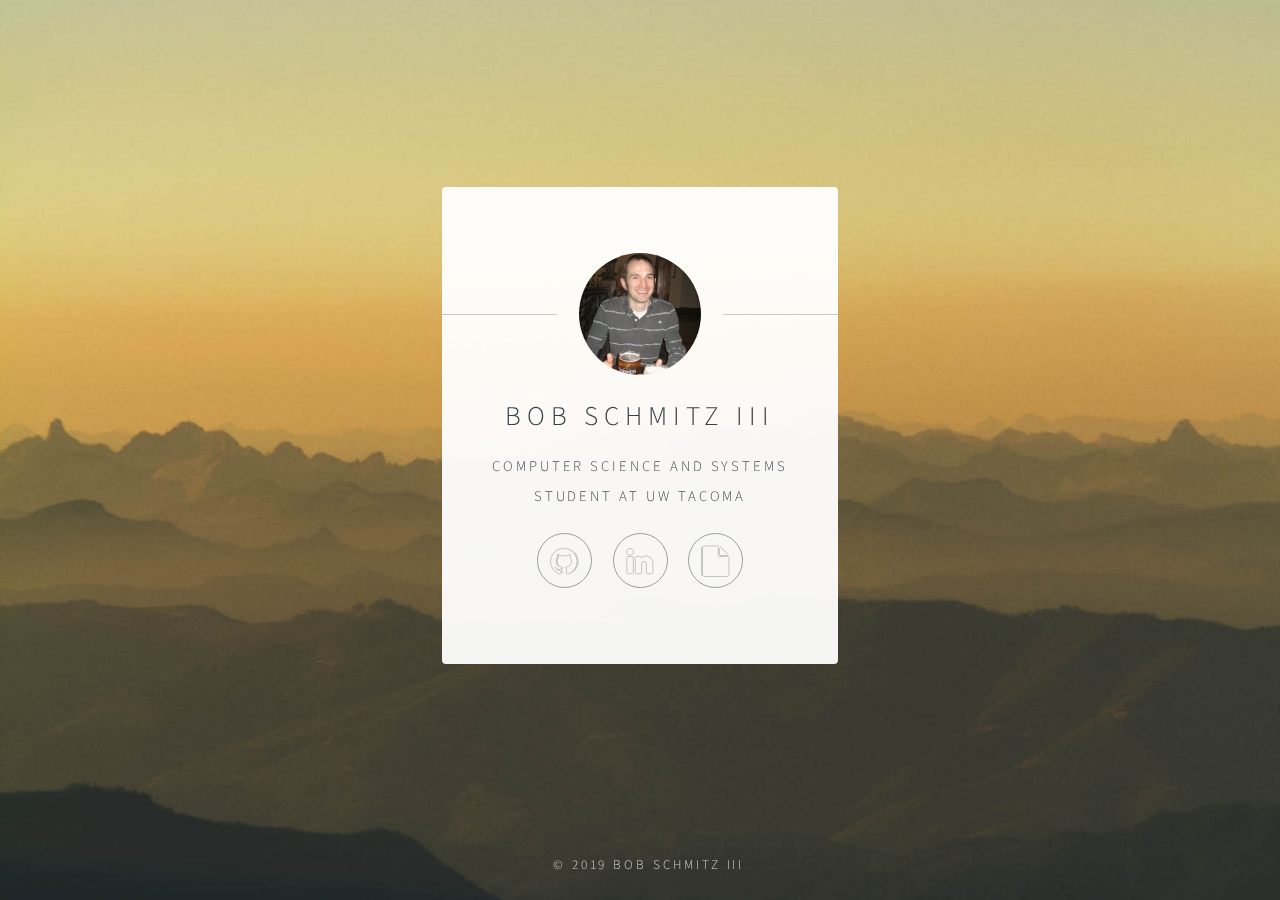
==== index.html @ 9a9c75ff "Add files via upload" ====
<!DOCTYPE HTML>
<!--
	Identity by HTML5 UP
	html5up.net | @ajlkn
	Free for personal and commercial use under the CCA 3.0 license (html5up.net/license)
-->
<html>
	<head>
		<title>Bob Schmitz III</title>
		<meta charset="utf-8" />
		<meta name="viewport" content="width=device-width, initial-scale=1, user-scalable=no" />
		<link rel="stylesheet" href="assets/css/main.css" />
		<noscript><link rel="stylesheet" href="assets/css/noscript.css" /></noscript>
	</head>
	<body class="is-preload">

		<!-- Wrapper -->
			<div id="wrapper">

				<!-- Main -->
					<section id="main">
						<header>
							<span class="avatar"><img src="images/avatar.jpg" alt="" /></span>
							<h1><b>Bob Schmitz III</b></h1>
							<p>Computer Science and Systems Student at UW Tacoma</p>
						</header>
						<footer>
							<ul class="icons">
								<li><a href="https://github.com/rgschmitz1" class="fa-github">GitHub</a></li>
								<li><a href="https://www.linkedin.com/in/bob-schmitz-iii" class="fa-linkedin">LinkedIn</a></li>
								<li><a href="https://www.slideshare.net/BobSchmitzIII/bob-schmitz-iii-resume-140490964" class="fa-file">Resume</a></li>
							</ul>
						</footer>
					</section>

				<!-- Footer -->
					<footer id="footer">
						<ul class="copyright">
							<li>&copy; 2019 Bob Schmitz III</li><!--<li>Design: <a href="http://html5up.net">HTML5 UP</a>--></li>
						</ul>
					</footer>

			</div>

		<!-- Scripts -->
			<script>
				if ('addEventListener' in window) {
					window.addEventListener('load', function() { document.body.className = document.body.className.replace(/\bis-preload\b/, ''); });
					document.body.className += (navigator.userAgent.match(/(MSIE|rv:11\.0)/) ? ' is-ie' : '');
				}
			</script>

	</body>
</html>
---- assets/css/main.css ----
@import url(font-awesome.min.css);
@import url("https://fonts.googleapis.com/css?family=Source+Sans+Pro:300");

/*
	Identity by HTML5 UP
	html5up.net | @ajlkn
	Free for personal and commercial use under the CCA 3.0 license (html5up.net/license)
*/

/* Icon (alt) */

	html, body, div, span, applet, object,
	iframe, h1, h2, h3, h4, h5, h6, p, blockquote,
	pre, a, abbr, acronym, address, big, cite,
	code, del, dfn, em, img, ins, kbd, q, s, samp,
	small, strike, strong, sub, sup, tt, var, b,
	u, i, center, dl, dt, dd, ol, ul, li, fieldset,
	form, label, legend, table, caption, tbody,
	tfoot, thead, tr, th, td, article, aside,
	canvas, details, embed, figure, figcaption,
	footer, header, hgroup, menu, nav, output, ruby,
	section, summary, time, mark, audio, video {
		margin: 0;
		padding: 0;
		border: 0;
		font-size: 100%;
		font: inherit;
		vertical-align: baseline;
	}

	article, aside, details, figcaption, figure,
	footer, header, hgroup, menu, nav, section {
		display: block;
	}

	body {
		line-height: 1;
	}

	ol, ul {
		list-style: none;
	}

	blockquote, q {
		quotes: none;
	}

		blockquote:before, blockquote:after, q:before, q:after {
			content: '';
			content: none;
		}

	table {
		border-collapse: collapse;
		border-spacing: 0;
	}

	body {
		-webkit-text-size-adjust: none;
	}

	mark {
		background-color: transparent;
		color: inherit;
	}

	input::-moz-focus-inner {
		border: 0;
		padding: 0;
	}

	input, select, textarea {
		-moz-appearance: none;
		-webkit-appearance: none;
		-ms-appearance: none;
		appearance: none;
	}

/* Basic */

	@media screen and (max-width: 480px) {

		html, body {
			min-width: 320px;
		}

	}

	html {
		box-sizing: border-box;
	}

	*, *:before, *:after {
		box-sizing: inherit;
	}

	body.is-preload *, body.is-preload *:before, body.is-preload *:after {
		-moz-animation: none !important;
		-webkit-animation: none !important;
		-ms-animation: none !important;
		animation: none !important;
		-moz-transition: none !important;
		-webkit-transition: none !important;
		-ms-transition: none !important;
		transition: none !important;
	}

	html {
		height: 100%;
	}

	body {
		height: 100%;
		background-color: #ffffff;
		background-image: url("../../images/bg.jpg");
		background-repeat: no-repeat;
		background-size: cover;
		background-position: center;
		background-attachment: fixed;
	}

		body:after {
			content: '';
			display: block;
			position: fixed;
			top: 0;
			left: 0;
			width: 100%;
			height: inherit;
			opacity: 0;
			z-index: 1;
			background-color: #ffffff;
			background-image: url("images/overlay.png"), -moz-linear-gradient(60deg, rgba(255, 165, 150, 0.5) 5%, rgba(0, 228, 255, 0.35));
			background-image: url("images/overlay.png"), -webkit-linear-gradient(60deg, rgba(255, 165, 150, 0.5) 5%, rgba(0, 228, 255, 0.35));
			background-image: url("images/overlay.png"), -ms-linear-gradient(60deg, rgba(255, 165, 150, 0.5) 5%, rgba(0, 228, 255, 0.35));
			background-image: url("images/overlay.png"), linear-gradient(60deg, rgba(255, 165, 150, 0.5) 5%, rgba(0, 228, 255, 0.35));
			background-repeat: repeat,			no-repeat;
			background-size: 100px 100px, cover;
			background-position: top left,		center center;
			-moz-transition: opacity 1.75s ease-out;
			-webkit-transition: opacity 1.75s ease-out;
			-ms-transition: opacity 1.75s ease-out;
			transition: opacity 1.75s ease-out;
		}

		body.is-preload:after {
			opacity: 1;
		}

/* Type */

	body, input, select, textarea {
		color: #414f57;
		font-family: "Source Sans Pro", Helvetica, sans-serif;
		font-size: 14pt;
		font-weight: 300;
		line-height: 2;
		letter-spacing: 0.2em;
		text-transform: uppercase;
	}

		@media screen and (max-width: 1680px) {

			body, input, select, textarea {
				font-size: 11pt;
			}

		}

		@media screen and (max-width: 480px) {

			body, input, select, textarea {
				font-size: 10pt;
				line-height: 1.75;
			}

		}

	a {
		-moz-transition: color 0.2s ease, border-color 0.2s ease;
		-webkit-transition: color 0.2s ease, border-color 0.2s ease;
		-ms-transition: color 0.2s ease, border-color 0.2s ease;
		transition: color 0.2s ease, border-color 0.2s ease;
		color: inherit;
		text-decoration: none;
	}

		a:before {
			-moz-transition: color 0.2s ease, text-shadow 0.2s ease;
			-webkit-transition: color 0.2s ease, text-shadow 0.2s ease;
			-ms-transition: color 0.2s ease, text-shadow 0.2s ease;
			transition: color 0.2s ease, text-shadow 0.2s ease;
		}

		a:hover {
			color: #ff7496;
		}

	strong, b {
		color: #313f47;
	}

	em, i {
		font-style: italic;
	}

	p {
		margin: 0 0 1.5em 0;
	}

	h1, h2, h3, h4, h5, h6 {
		color: #313f47;
		line-height: 1.5;
		margin: 0 0 0.75em 0;
	}

		h1 a, h2 a, h3 a, h4 a, h5 a, h6 a {
			color: inherit;
			text-decoration: none;
		}

	h1 {
		font-size: 1.85em;
		letter-spacing: 0.22em;
		margin: 0 0 0.525em 0;
	}

	h2 {
		font-size: 1.25em;
	}

	h3 {
		font-size: 1em;
	}

	h4 {
		font-size: 1em;
	}

	h5 {
		font-size: 1em;
	}

	h6 {
		font-size: 1em;
	}

	@media screen and (max-width: 480px) {

		h1 {
			font-size: 1.65em;
		}

	}

	sub {
		font-size: 0.8em;
		position: relative;
		top: 0.5em;
	}

	sup {
		font-size: 0.8em;
		position: relative;
		top: -0.5em;
	}

	hr {
		border: 0;
		border-bottom: solid 1px #c8cccf;
		margin: 3em 0;
	}

/* Form */

	form {
		margin: 0 0 1.5em 0;
	}

		form > :last-child {
			margin-bottom: 0;
		}

		form > .fields {
			display: -moz-flex;
			display: -webkit-flex;
			display: -ms-flex;
			display: flex;
			-moz-flex-wrap: wrap;
			-webkit-flex-wrap: wrap;
			-ms-flex-wrap: wrap;
			flex-wrap: wrap;
			width: calc(100% + 2.25em);
			margin: -1.125em 0 1.5em -1.125em;
		}

			form > .fields > .field {
				-moz-flex-grow: 0;
				-webkit-flex-grow: 0;
				-ms-flex-grow: 0;
				flex-grow: 0;
				-moz-flex-shrink: 0;
				-webkit-flex-shrink: 0;
				-ms-flex-shrink: 0;
				flex-shrink: 0;
				padding: 1.125em 0 0 1.125em;
				width: calc(100% - 1.125em);
			}

				form > .fields > .field.half {
					width: calc(50% - 0.5625em);
				}

				form > .fields > .field.third {
					width: calc(100%/3 - 0.375em);
				}

				form > .fields > .field.quarter {
					width: calc(25% - 0.28125em);
				}

		@media screen and (max-width: 480px) {

			form > .fields {
				width: calc(100% + 2.25em);
				margin: -1.125em 0 1.5em -1.125em;
			}

				form > .fields > .field {
					padding: 1.125em 0 0 1.125em;
					width: calc(100% - 1.125em);
				}

					form > .fields > .field.half {
						width: calc(100% - 1.125em);
					}

					form > .fields > .field.third {
						width: calc(100% - 1.125em);
					}

					form > .fields > .field.quarter {
						width: calc(100% - 1.125em);
					}

		}

	label {
		color: #313f47;
		display: block;
		font-size: 0.9em;
		margin: 0 0 0.75em 0;
	}

	input[type="text"],
	input[type="password"],
	input[type="email"],
	input[type="tel"],
	select,
	textarea {
		-moz-appearance: none;
		-webkit-appearance: none;
		-ms-appearance: none;
		appearance: none;
		border-radius: 4px;
		border: solid 1px #c8cccf;
		color: inherit;
		display: block;
		outline: 0;
		padding: 0 1em;
		text-decoration: none;
		width: 100%;
	}

		input[type="text"]:invalid,
		input[type="password"]:invalid,
		input[type="email"]:invalid,
		input[type="tel"]:invalid,
		select:invalid,
		textarea:invalid {
			box-shadow: none;
		}

		input[type="text"]:focus,
		input[type="password"]:focus,
		input[type="email"]:focus,
		input[type="tel"]:focus,
		select:focus,
		textarea:focus {
			border-color: #ff7496;
		}

	select {
		background-image: url("data:image/svg+xml;charset=utf8,%3Csvg xmlns='http://www.w3.org/2000/svg' width='40' height='40' preserveAspectRatio='none' viewBox='0 0 40 40'%3E%3Cpath d='M9.4,12.3l10.4,10.4l10.4-10.4c0.2-0.2,0.5-0.4,0.9-0.4c0.3,0,0.6,0.1,0.9,0.4l3.3,3.3c0.2,0.2,0.4,0.5,0.4,0.9 c0,0.4-0.1,0.6-0.4,0.9L20.7,31.9c-0.2,0.2-0.5,0.4-0.9,0.4c-0.3,0-0.6-0.1-0.9-0.4L4.3,17.3c-0.2-0.2-0.4-0.5-0.4-0.9 c0-0.4,0.1-0.6,0.4-0.9l3.3-3.3c0.2-0.2,0.5-0.4,0.9-0.4S9.1,12.1,9.4,12.3z' fill='%23c8cccf' /%3E%3C/svg%3E");
		background-size: 1.25rem;
		background-repeat: no-repeat;
		background-position: calc(100% - 1rem) center;
		height: 2.75em;
		padding-right: 2.75em;
		text-overflow: ellipsis;
	}

		select option {
			color: #313f47;
			background: #ffffff;
		}

		select:focus::-ms-value {
			background-color: transparent;
		}

		select::-ms-expand {
			display: none;
		}

	input[type="text"],
	input[type="password"],
	input[type="email"],
	select {
		height: 2.75em;
	}

	textarea {
		padding: 0.75em 1em;
	}

	input[type="checkbox"],
	input[type="radio"] {
		-moz-appearance: none;
		-webkit-appearance: none;
		-ms-appearance: none;
		appearance: none;
		display: block;
		float: left;
		margin-right: -2em;
		opacity: 0;
		width: 1em;
		z-index: -1;
	}

		input[type="checkbox"] + label,
		input[type="radio"] + label {
			text-decoration: none;
			color: #414f57;
			cursor: pointer;
			display: inline-block;
			font-size: 1em;
			font-weight: 300;
			padding-left: 2.4em;
			padding-right: 0.75em;
			position: relative;
		}

			input[type="checkbox"] + label:before,
			input[type="radio"] + label:before {
				-moz-osx-font-smoothing: grayscale;
				-webkit-font-smoothing: antialiased;
				font-family: FontAwesome;
				font-style: normal;
				font-weight: normal;
				text-transform: none !important;
			}

			input[type="checkbox"] + label:before,
			input[type="radio"] + label:before {
				border-radius: 4px;
				border: solid 1px #c8cccf;
				content: '';
				display: inline-block;
				height: 1.65em;
				left: 0;
				line-height: 1.58125em;
				position: absolute;
				text-align: center;
				top: 0.15em;
				width: 1.65em;
			}

		input[type="checkbox"]:checked + label:before,
		input[type="radio"]:checked + label:before {
			color: #ff7496;
			content: '\f00c';
		}

		input[type="checkbox"]:focus + label:before,
		input[type="radio"]:focus + label:before {
			border-color: #ff7496;
		}

	input[type="checkbox"] + label:before {
		border-radius: 4px;
	}

	input[type="radio"] + label:before {
		border-radius: 100%;
	}

	::-webkit-input-placeholder {
		color: #616f77 !important;
		opacity: 1.0;
	}

	:-moz-placeholder {
		color: #616f77 !important;
		opacity: 1.0;
	}

	::-moz-placeholder {
		color: #616f77 !important;
		opacity: 1.0;
	}

	:-ms-input-placeholder {
		color: #616f77 !important;
		opacity: 1.0;
	}

/* Icon */

	.icon {
		text-decoration: none;
		position: relative;
		border-bottom: none;
	}

		.icon:before {
			-moz-osx-font-smoothing: grayscale;
			-webkit-font-smoothing: antialiased;
			font-family: FontAwesome;
			font-style: normal;
			font-weight: normal;
			text-transform: none !important;
		}

		.icon > .label {
			display: none;
		}

/* List */

	ol {
		list-style: decimal;
		margin: 0 0 1.5em 0;
		padding-left: 1.25em;
	}

		ol li {
			padding-left: 0.25em;
		}

	ul {
		list-style: disc;
		margin: 0 0 1.5em 0;
		padding-left: 1em;
	}

		ul li {
			padding-left: 0.5em;
		}

		ul.alt {
			list-style: none;
			padding-left: 0;
		}

			ul.alt li {
				border-top: solid 1px #c8cccf;
				padding: 0.5em 0;
			}

				ul.alt li:first-child {
					border-top: 0;
					padding-top: 0;
				}

	dl {
		margin: 0 0 1.5em 0;
	}

		dl dt {
			display: block;
			margin: 0 0 0.75em 0;
		}

		dl dd {
			margin-left: 1.5em;
		}

/* Actions */

	ul.actions {
		display: -moz-flex;
		display: -webkit-flex;
		display: -ms-flex;
		display: flex;
		cursor: default;
		list-style: none;
		margin-left: -0.75em;
		padding-left: 0;
	}

		ul.actions li {
			padding: 0 0 0 0.75em;
			vertical-align: middle;
		}

		ul.actions.special {
			-moz-justify-content: center;
			-webkit-justify-content: center;
			-ms-justify-content: center;
			justify-content: center;
			width: 100%;
			margin-left: 0;
		}

			ul.actions.special li:first-child {
				padding-left: 0;
			}

		ul.actions.stacked {
			-moz-flex-direction: column;
			-webkit-flex-direction: column;
			-ms-flex-direction: column;
			flex-direction: column;
			margin-left: 0;
		}

			ul.actions.stacked li {
				padding: 0.975em 0 0 0;
			}

				ul.actions.stacked li:first-child {
					padding-top: 0;
				}

		ul.actions.fit {
			width: calc(100% + 0.75em);
		}

			ul.actions.fit li {
				-moz-flex-grow: 1;
				-webkit-flex-grow: 1;
				-ms-flex-grow: 1;
				flex-grow: 1;
				-moz-flex-shrink: 1;
				-webkit-flex-shrink: 1;
				-ms-flex-shrink: 1;
				flex-shrink: 1;
				width: 100%;
			}

				ul.actions.fit li > * {
					width: 100%;
				}

			ul.actions.fit.stacked {
				width: 100%;
			}

		@media screen and (max-width: 480px) {

			ul.actions:not(.fixed) {
				-moz-flex-direction: column;
				-webkit-flex-direction: column;
				-ms-flex-direction: column;
				flex-direction: column;
				margin-left: 0;
				width: 100% !important;
			}

				ul.actions:not(.fixed) li {
					-moz-flex-grow: 1;
					-webkit-flex-grow: 1;
					-ms-flex-grow: 1;
					flex-grow: 1;
					-moz-flex-shrink: 1;
					-webkit-flex-shrink: 1;
					-ms-flex-shrink: 1;
					flex-shrink: 1;
					padding: 0.75em 0 0 0;
					text-align: center;
					width: 100%;
				}

					ul.actions:not(.fixed) li > * {
						width: 100%;
					}

					ul.actions:not(.fixed) li:first-child {
						padding-top: 0;
					}

					ul.actions:not(.fixed) li input[type="submit"],
					ul.actions:not(.fixed) li input[type="reset"],
					ul.actions:not(.fixed) li input[type="button"],
					ul.actions:not(.fixed) li button,
					ul.actions:not(.fixed) li .button {
						width: 100%;
					}

						ul.actions:not(.fixed) li input[type="submit"].icon:before,
						ul.actions:not(.fixed) li input[type="reset"].icon:before,
						ul.actions:not(.fixed) li input[type="button"].icon:before,
						ul.actions:not(.fixed) li button.icon:before,
						ul.actions:not(.fixed) li .button.icon:before {
							margin-left: -0.5rem;
						}

		}

/* Icons */

	ul.icons {
		cursor: default;
		list-style: none;
		padding-left: 0;
		margin-top: -0.675em;
	}

		ul.icons li {
			display: inline-block;
			padding: 0.675em 0.5em;
		}

			ul.icons li a {
				text-decoration: none;
				position: relative;
				display: block;
				width: 3.75em;
				height: 3.75em;
				border-radius: 100%;
				border: solid 1px #98a4ad;
				line-height: 3.75em;
				overflow: hidden;
				text-align: center;
				text-indent: 3.75em;
				white-space: nowrap;
			}

				ul.icons li a:before {
					-moz-osx-font-smoothing: grayscale;
					-webkit-font-smoothing: antialiased;
					font-family: FontAwesome;
					font-style: normal;
					font-weight: normal;
					text-transform: none !important;
				}

				ul.icons li a:before {
					color: #ffffff;
					text-shadow: 1.25px 0px 0px #c8cccf, -1.25px 0px 0px #c8cccf, 0px 1.25px 0px #c8cccf, 0px -1.25px 0px #c8cccf;
				}

				ul.icons li a:hover:before {
					text-shadow: 1.25px 0px 0px #666692, -1.25px 0px 0px #666692, 0px 1.25px 0px #666692, 0px -1.25px 0px #666692;
				}

				ul.icons li a:before {
					position: absolute;
					top: 0;
					left: 0;
					width: inherit;
					height: inherit;
					font-size: 1.85rem;
					line-height: inherit;
					text-align: center;
					text-indent: 0;
				}

				ul.icons li a:hover {
					border-color: #666692;
				}

		@media screen and (max-width: 480px) {

			ul.icons li a:before {
				font-size: 1.5rem;
			}

		}

/* Button */

	input[type="submit"],
	input[type="reset"],
	input[type="button"],
	button,
	.button {
		-moz-appearance: none;
		-webkit-appearance: none;
		-ms-appearance: none;
		appearance: none;
		-moz-transition: background-color 0.2s ease-in-out, border-color 0.2s ease-in-out, color 0.2s ease-in-out;
		-webkit-transition: background-color 0.2s ease-in-out, border-color 0.2s ease-in-out, color 0.2s ease-in-out;
		-ms-transition: background-color 0.2s ease-in-out, border-color 0.2s ease-in-out, color 0.2s ease-in-out;
		transition: background-color 0.2s ease-in-out, border-color 0.2s ease-in-out, color 0.2s ease-in-out;
		display: inline-block;
		height: 2.75em;
		line-height: 2.75em;
		padding: 0 1.5em;
		background-color: transparent;
		border-radius: 4px;
		border: solid 1px #c8cccf;
		color: #414f57 !important;
		cursor: pointer;
		text-align: center;
		text-decoration: none;
		white-space: nowrap;
	}

		input[type="submit"]:hover,
		input[type="reset"]:hover,
		input[type="button"]:hover,
		button:hover,
		.button:hover {
			border-color: #ff7496;
			color: #ff7496 !important;
		}

		input[type="submit"].icon,
		input[type="reset"].icon,
		input[type="button"].icon,
		button.icon,
		.button.icon {
			padding-left: 1.35em;
		}

			input[type="submit"].icon:before,
			input[type="reset"].icon:before,
			input[type="button"].icon:before,
			button.icon:before,
			.button.icon:before {
				margin-right: 0.5em;
			}

		input[type="submit"].fit,
		input[type="reset"].fit,
		input[type="button"].fit,
		button.fit,
		.button.fit {
			width: 100%;
		}

		input[type="submit"].small,
		input[type="reset"].small,
		input[type="button"].small,
		button.small,
		.button.small {
			font-size: 0.8em;
		}

		input[type="submit"].large,
		input[type="reset"].large,
		input[type="button"].large,
		button.large,
		.button.large {
			font-size: 1.35em;
		}

		input[type="submit"].disabled, input[type="submit"]:disabled,
		input[type="reset"].disabled,
		input[type="reset"]:disabled,
		input[type="button"].disabled,
		input[type="button"]:disabled,
		button.disabled,
		button:disabled,
		.button.disabled,
		.button:disabled {
			pointer-events: none;
			opacity: 0.5;
		}

/* Main */

	#main {
		-moz-transform-origin: 50% 50%;
		-webkit-transform-origin: 50% 50%;
		-ms-transform-origin: 50% 50%;
		transform-origin: 50% 50%;
		-moz-transform: rotateX(0deg);
		-webkit-transform: rotateX(0deg);
		-ms-transform: rotateX(0deg);
		transform: rotateX(0deg);
		-moz-transition: opacity 1s ease, -moz-transform 1s ease;
		-webkit-transition: opacity 1s ease, -webkit-transform 1s ease;
		-ms-transition: opacity 1s ease, -ms-transform 1s ease;
		transition: opacity 1s ease, transform 1s ease;
		padding: 4.5em 3em 3em 3em ;
		background: #ffffff;
		border-radius: 4px;
		cursor: default;
		max-width: 100%;
		opacity: 0.95;
		position: relative;
		text-align: center;
		width: 27em;
	}

		#main .avatar {
			position: relative;
			display: block;
			margin-bottom: 1.5em;
		}

			#main .avatar img {
				display: block;
				margin: 0 auto;
				border-radius: 100%;
				box-shadow: 0 0 0 1.5em #ffffff;
			}

			#main .avatar:before {
				content: '';
				display: block;
				position: absolute;
				top: 50%;
				left: -3em;
				width: calc(100% + 6em);
				height: 1px;
				z-index: -1;
				background: #c8cccf;
			}

		@media screen and (max-width: 480px) {

			#main {
				padding: 4em 2em 2.5em 2em ;
				width: 100%;
			}

				#main .avatar:before {
					left: -2em;
					width: calc(100% + 4em);
				}

		}

		body.is-preload #main {
			-moz-transform: rotateX(15deg);
			-webkit-transform: rotateX(15deg);
			-ms-transform: rotateX(15deg);
			transform: rotateX(15deg);
			opacity: 0;
		}

/* Footer */

	#footer {
		-moz-align-self: -moz-flex-end;
		-webkit-align-self: -webkit-flex-end;
		-ms-align-self: -ms-flex-end;
		align-self: flex-end;
		width: 100%;
		padding: 1.5em 0 0 0;
		color: rgba(255, 255, 255, 0.75);
		cursor: default;
		text-align: center;
	}

		#footer .copyright {
			margin: 0;
			padding: 0;
			font-size: 0.9em;
			list-style: none;
		}

			#footer .copyright li {
				display: inline-block;
				margin: 0 0 0 0.45em;
				padding: 0 0 0 0.85em;
				border-left: solid 1px rgba(255, 255, 255, 0.5);
				line-height: 1;
			}

				#footer .copyright li:first-child {
					border-left: 0;
				}

/* Wrapper */

	#wrapper {
		display: -moz-flex;
		display: -webkit-flex;
		display: -ms-flex;
		display: flex;
		-moz-align-items: center;
		-webkit-align-items: center;
		-ms-align-items: center;
		align-items: center;
		-moz-justify-content: space-between;
		-webkit-justify-content: space-between;
		-ms-justify-content: space-between;
		justify-content: space-between;
		-moz-flex-direction: column;
		-webkit-flex-direction: column;
		-ms-flex-direction: column;
		flex-direction: column;
		-moz-perspective: 1000px;
		-webkit-perspective: 1000px;
		-ms-perspective: 1000px;
		perspective: 1000px;
		position: relative;
		min-height: 100%;
		padding: 1.5em;
		z-index: 2;
	}

		#wrapper > * {
			z-index: 1;
		}

		#wrapper:before {
			content: '';
			display: block;
		}

		@media screen and (max-width: 360px) {

			#wrapper {
				padding: 0.75em;
			}

		}

		body.is-ie #wrapper {
			height: 100%;
		}
---- assets/css/noscript.css ----
/*
	Identity by HTML5 UP
	html5up.net | @ajlkn
	Free for personal and commercial use under the CCA 3.0 license (html5up.net/license)
*/

/* Basic */

	body:after {
		display: none;
	}

/* Main */

	#main {
		-moz-transform: none !important;
		-webkit-transform: none !important;
		-ms-transform: none !important;
		transform: none !important;
		opacity: 1 !important;
	}
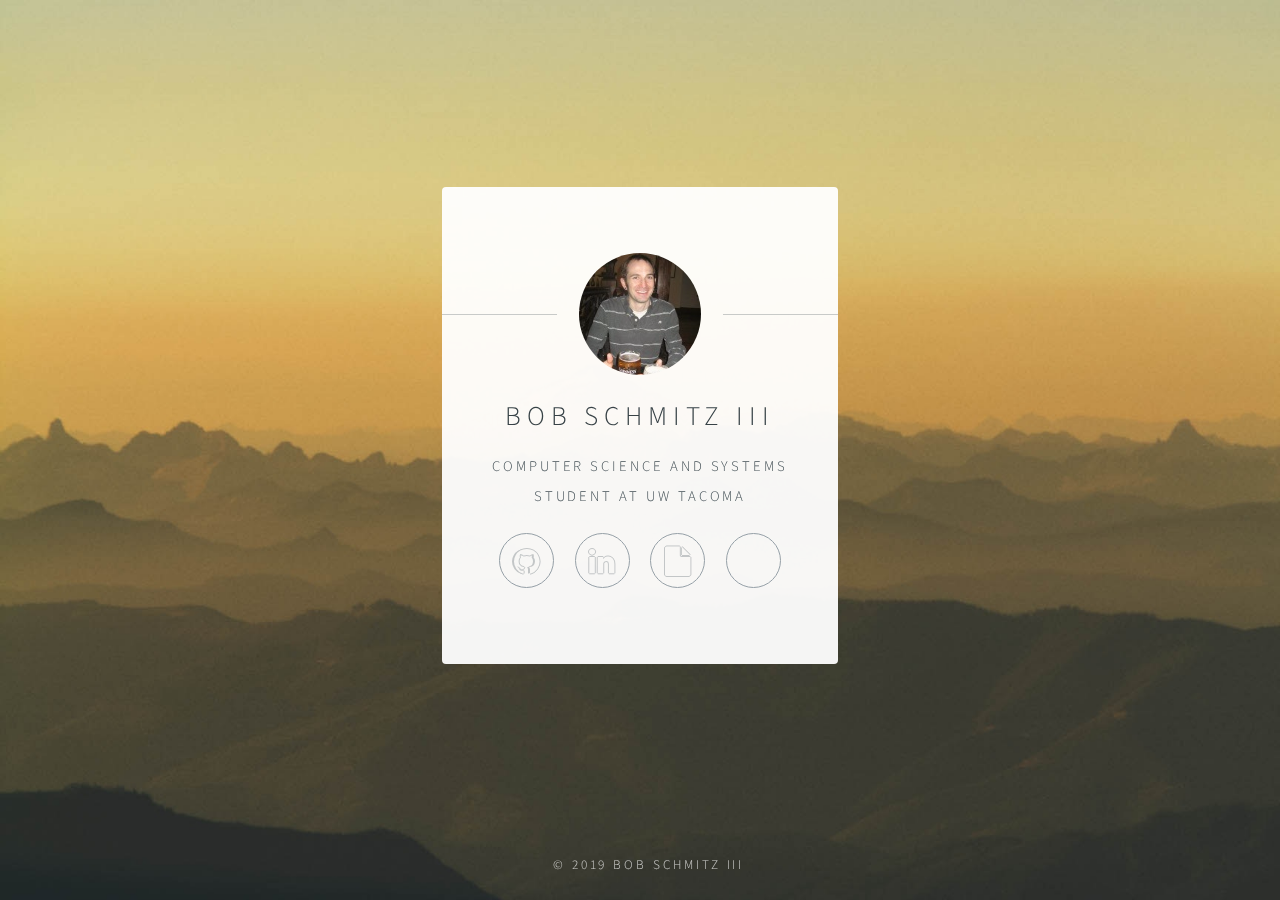
==== commit 52132074: "Added personal forum" ====
--- a/index.html
+++ b/index.html
@@ -29,6 +29,7 @@
 								<li><a href="https://github.com/rgschmitz1" class="fa-github">GitHub</a></li>
 								<li><a href="https://www.linkedin.com/in/bob-schmitz-iii" class="fa-linkedin">LinkedIn</a></li>
 								<li><a href="https://www.slideshare.net/BobSchmitzIII/bob-schmitz-iii-resume-140490964" class="fa-file">Resume</a></li>
+								<li><a href="http://bsbrews.mooo.com/forum/" class="fa-chat">Forum</a></li>
 							</ul>
 						</footer>
 					</section>
@@ -51,4 +52,4 @@
 			</script>
 
 	</body>
-</html>+</html>
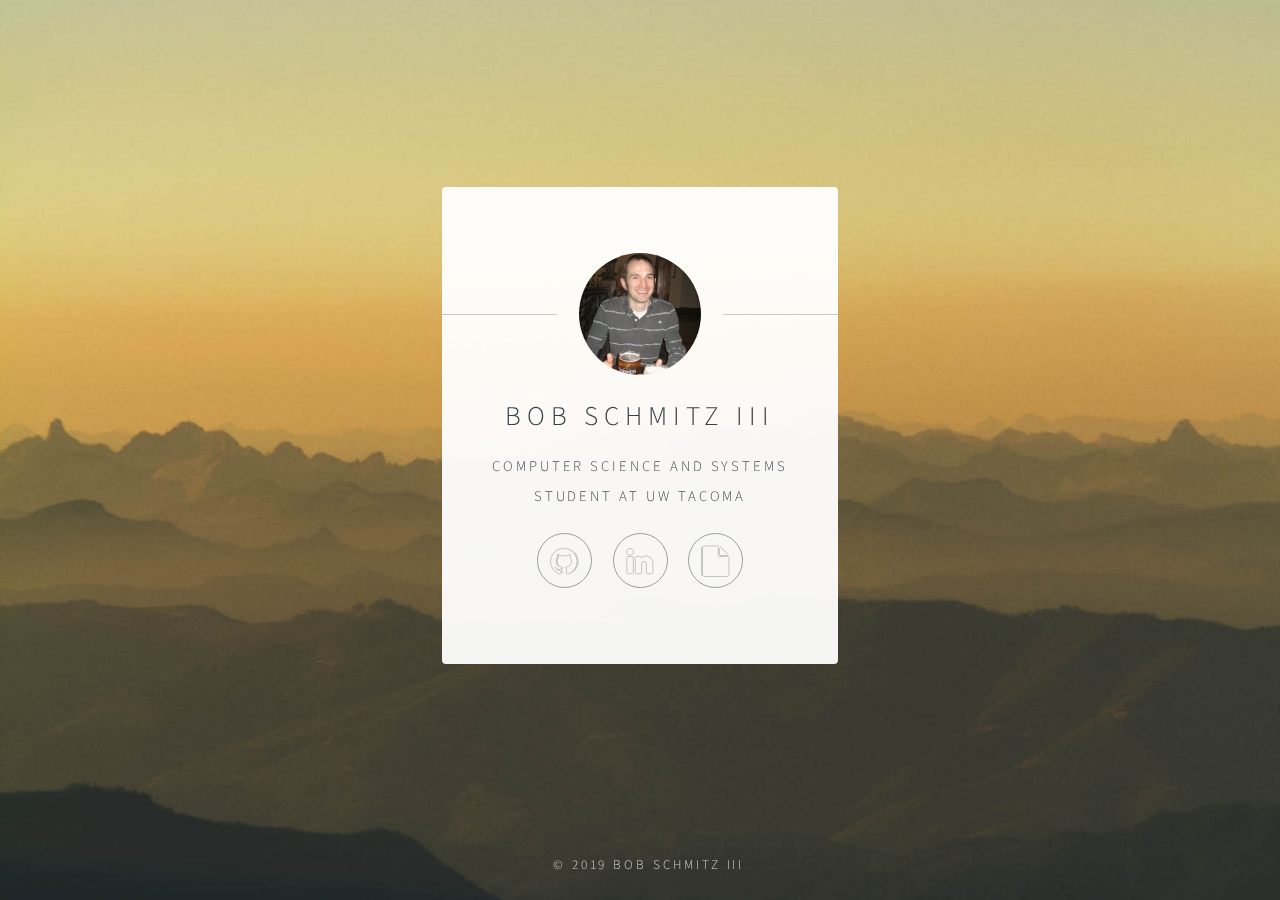
==== commit 92d14efc: "Re-uploaded updated resume" ====
--- a/index.html
+++ b/index.html
@@ -28,8 +28,7 @@
 							<ul class="icons">
 								<li><a href="https://github.com/rgschmitz1" class="fa-github">GitHub</a></li>
 								<li><a href="https://www.linkedin.com/in/bob-schmitz-iii" class="fa-linkedin">LinkedIn</a></li>
-								<li><a href="https://www.slideshare.net/BobSchmitzIII/bob-schmitz-iii-resume-140490964" class="fa-file">Resume</a></li>
-								<li><a href="http://bsbrews.mooo.com/forum/" class="fa-chat">Forum</a></li>
+								<li><a href="./RobertSchmitz-Resume.pdf" class="icon fa-file">Resume</a></li>
 							</ul>
 						</footer>
 					</section>
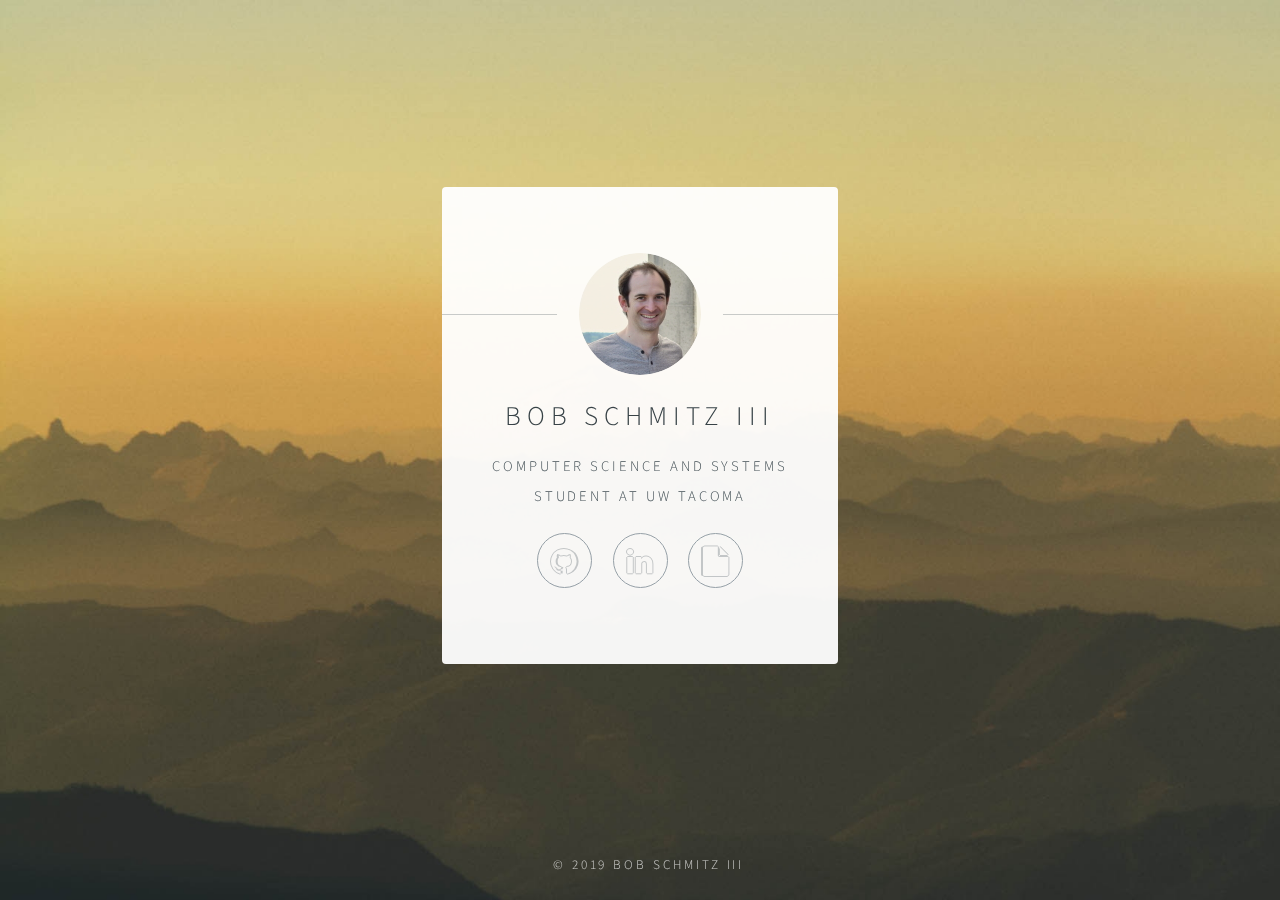
==== commit 4734b0b3: "Update index.html" ====
--- a/index.html
+++ b/index.html
@@ -27,8 +27,8 @@
 						<footer>
 							<ul class="icons">
 								<li><a href="https://github.com/rgschmitz1" class="fa-github">GitHub</a></li>
-								<li><a href="https://www.linkedin.com/in/bob-schmitz-iii" class="fa-linkedin">LinkedIn</a></li>
-								<li><a href="./RobertSchmitz-Resume.pdf" class="icon fa-file">Resume</a></li>
+								<li><a href="https://www.linkedin.com/in/rgschmitz" class="fa-linkedin">LinkedIn</a></li>
+								<li><a href="./RobertSchmitz-Resume.pdf" class="fa-file">Resume</a></li>
 							</ul>
 						</footer>
 					</section>
